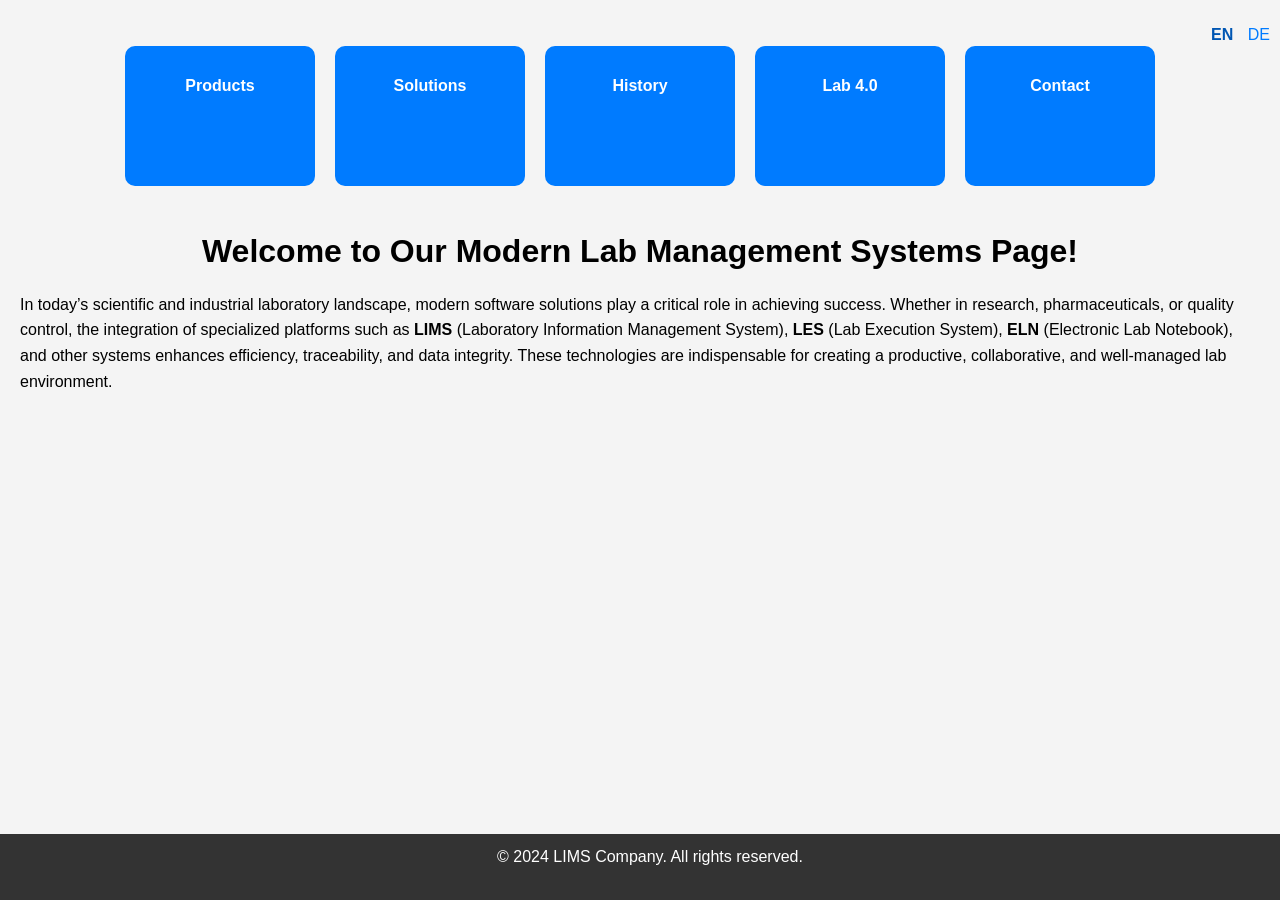
==== index.html @ 703a318d "Update index.html" ====
<!DOCTYPE html>
<html lang="en">
<head>
  <meta charset="UTF-8">
  <meta name="viewport" content="width=device-width, initial-scale=1.0">
  <meta name="description" content="Learn how modern lab systems like LIMS, LES, ELN, and others can enhance lab efficiency and data integrity.">
  <meta name="keywords" content="LIMS, Laboratory Information Management System, ELN, Electronic Lab Notebook, LES, Lab Execution System, SDMS, CDS, Lab efficiency, Data management, Lab 4.0">
  <title>Lab Management Systems (LIMS, LES, ELN and More)</title>
  <link href="style.css" rel="stylesheet" type="text/css" media="all">
</head>

<body>
  <!-- Language navbar -->
  <nav class="language-navbar">
    <ul>
      <li><a href="index.html" class="active">EN</a></li>
      <li><a href="index_DE.html">DE</a></li>
    </ul>
  </nav>

  <!-- Main navigation with tiles -->
  <nav class="main-navbar">
    <ul>
      <li><a href="products.html">Products</a></li>
      <li><a href="solutions.html">Solutions</a></li>
      <li><a href="history.html">History</a></li>
      <li><a href="lab4.html">Lab 4.0</a></li>
      <li><a href="contact.html">Contact</a></li>
    </ul>
  </nav>

  <h1>Welcome to Our Modern Lab Management Systems Page!</h1>
  
  <p>In today’s scientific and industrial laboratory landscape, modern software solutions play a critical role in achieving success. Whether in research, pharmaceuticals, or quality control, the integration of specialized platforms such as <strong>LIMS</strong> (Laboratory Information Management System), <strong>LES</strong> (Lab Execution System), <strong>ELN</strong> (Electronic Lab Notebook), and other systems enhances efficiency, traceability, and data integrity. These technologies are indispensable for creating a productive, collaborative, and well-managed lab environment.</p>
  
  <footer>
    <p>&copy; 2024 LIMS Company. All rights reserved.</p>
  </footer>
</body>
</html>
---- style.css ----
/* Basic page styling */
body {
  font-family: Arial, sans-serif;
  margin: 0;
  padding: 0;
  background-color: #f4f4f4;
}

h1, h2 {
  text-align: center;
}

p {
  margin: 0 20px 20px 20px;
  line-height: 1.6;
}

/* Language navbar styling */
.language-navbar {
  position: absolute;
  right: 10px;
  top: 10px;
}

.language-navbar ul {
  list-style-type: none;
  padding: 0;
}

.language-navbar li {
  display: inline;
  margin-left: 10px;
}

.language-navbar a {
  text-decoration: none;
  color: #007bff;
}

.language-navbar a.active {
  font-weight: bold;
  color: #0056b3;
}

/* Main navigation styling (square tiles) */
.main-navbar {
  display: flex;
  justify-content: center;
  margin: 20px 0;
}

.main-navbar ul {
  list-style-type: none;
  padding: 0;
  display: flex;
  flex-wrap: wrap;
  justify-content: center;
}

.main-navbar li {
  margin: 10px;
}

.main-navbar a {
  display: block;
  padding: 20px;
  background-color: #007bff;
  color: white;
  text-align: center;
  text-decoration: none;
  width: 150px;
  height: 100px;
  line-height: 2.5;
  border-radius: 10px;
  font-size: 16px;
  font-weight: bold;
  transition: background-color 0.3s ease;
}

.main-navbar a:hover {
  background-color: #0056b3;
}

/* Footer styling */
footer {
  text-align: center;
  padding: 10px;
  background-color: #333;
  color: white;
  position: fixed;
  bottom: 0;
  width: 100%;
}
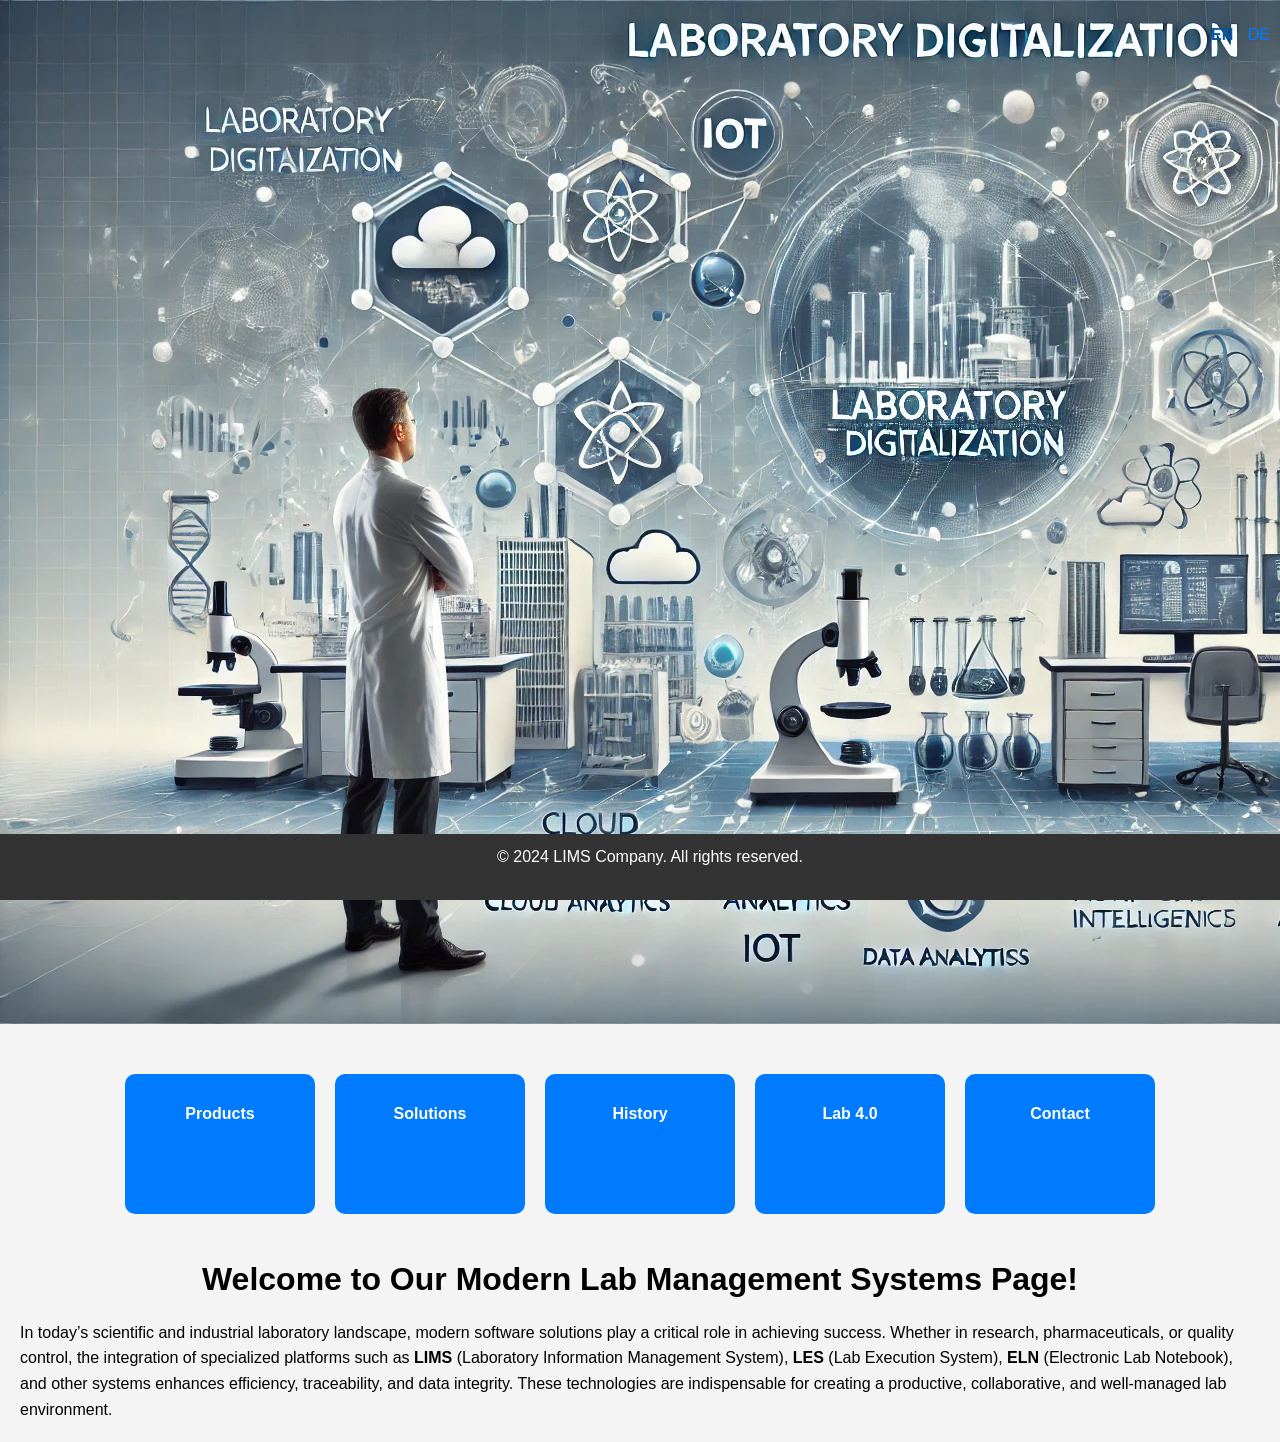
==== commit ba0836c1: "Update index.html" ====
--- a/index.html
+++ b/index.html
@@ -18,13 +18,18 @@
     </ul>
   </nav>
 
+  <!-- Insert Banner here -->
+  <header>
+    <img src="bannerDigitallabs4.0.webp" alt="Digital Labs 4.0 Banner" class="banner-image">
+  </header>
+
   <!-- Main navigation with tiles -->
   <nav class="main-navbar">
     <ul>
       <li><a href="products.html">Products</a></li>
       <li><a href="solutions.html">Solutions</a></li>
       <li><a href="history.html">History</a></li>
-      <li><a href="lab4.html">Lab 4.0</a></li>
+      <li><a href="lab4.0.html">Lab 4.0</a></li>
       <li><a href="contact.html">Contact</a></li>
     </ul>
   </nav>
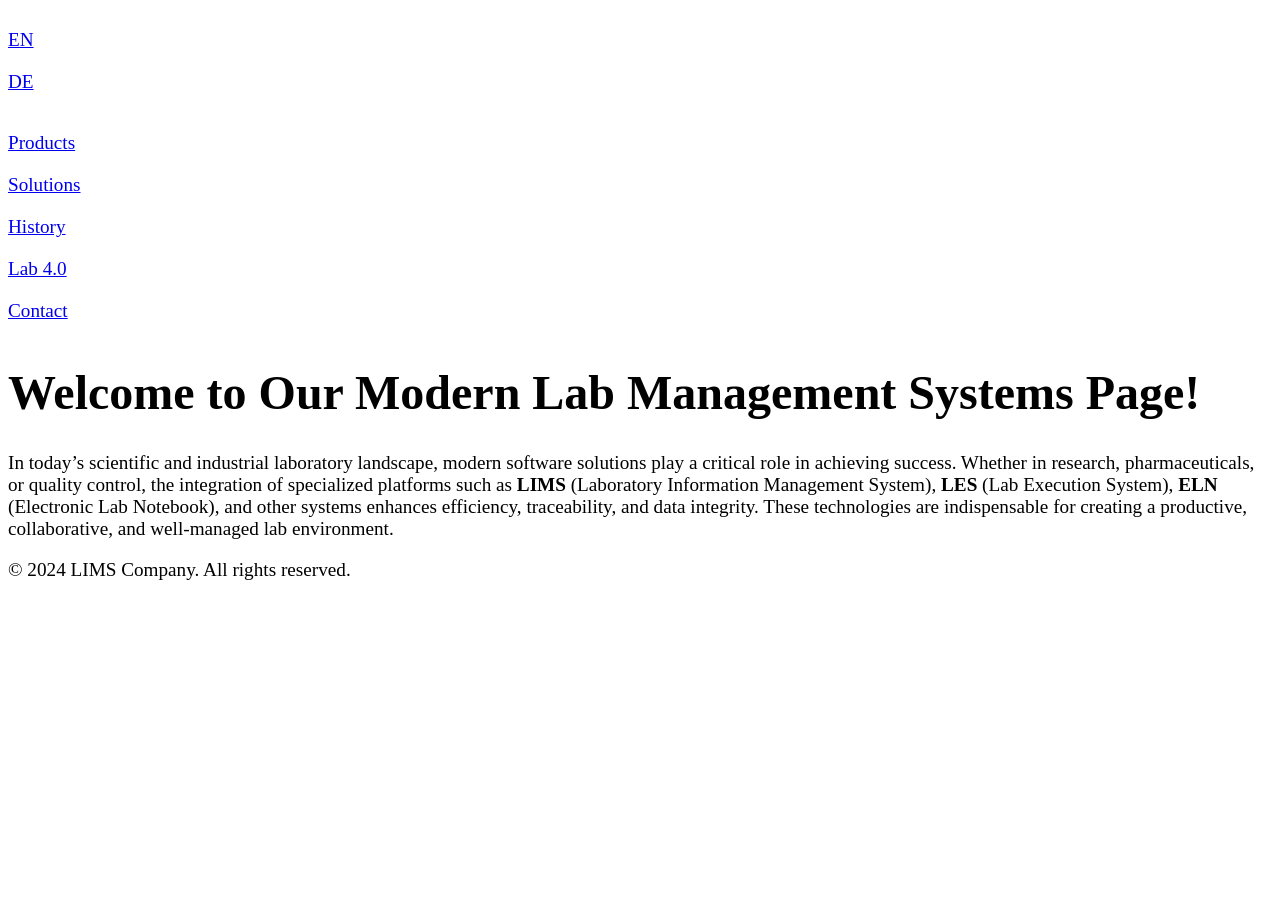
==== commit fc89a860: "Update index.html" ====
--- a/index.html
+++ b/index.html
@@ -18,18 +18,13 @@
     </ul>
   </nav>
 
-  <!-- Insert Banner here -->
-  <header>
-    <img src="bannerDigitallabs4.0.webp" alt="Digital Labs 4.0 Banner" class="banner-image">
-  </header>
-
   <!-- Main navigation with tiles -->
   <nav class="main-navbar">
     <ul>
       <li><a href="products.html">Products</a></li>
       <li><a href="solutions.html">Solutions</a></li>
       <li><a href="history.html">History</a></li>
-      <li><a href="lab4.0.html">Lab 4.0</a></li>
+      <li><a href="lab4.html">Lab 4.0</a></li>
       <li><a href="contact.html">Contact</a></li>
     </ul>
   </nav>
--- a/style.css
+++ b/style.css
@@ -1,93 +1,38 @@
-/* Basic page styling */
-body {
-  font-family: Arial, sans-serif;
-  margin: 0;
-  padding: 0;
-  background-color: #f4f4f4;
+/* Styling for the banner section with a background image */
+.banner-section {
+  position: relative;
+  background: url('bannerDigitallabs4.0.webp') no-repeat center center; /* Background image */
+  background-size: cover; /* Ensures the image covers the entire section */
+  color: white; /* Text color to ensure readability */
+  padding: 100px 20px; /* Adds spacing for content */
+  text-align: center;
+  z-index: 1;
 }
 
-h1, h2 {
-  text-align: center;
+.banner-section::before {
+  content: "";
+  position: absolute;
+  top: 0;
+  left: 0;
+  right: 0;
+  bottom: 0;
+  background-color: rgba(0, 0, 0, 0.5); /* Adds a semi-transparent overlay */
+  z-index: -1; /* Sends the overlay behind the content */
 }
 
-p {
-  margin: 0 20px 20px 20px;
-  line-height: 1.6;
+h1 {
+  font-size: 3em;
 }
 
-/* Language navbar styling */
-.language-navbar {
-  position: absolute;
-  right: 10px;
-  top: 10px;
+p, ul {
+  font-size: 1.2em;
 }
 
-.language-navbar ul {
+ul {
   list-style-type: none;
   padding: 0;
 }
 
-.language-navbar li {
-  display: inline;
-  margin-left: 10px;
+ul li {
+  padding: 10px 0;
 }
-
-.language-navbar a {
-  text-decoration: none;
-  color: #007bff;
-}
-
-.language-navbar a.active {
-  font-weight: bold;
-  color: #0056b3;
-}
-
-/* Main navigation styling (square tiles) */
-.main-navbar {
-  display: flex;
-  justify-content: center;
-  margin: 20px 0;
-}
-
-.main-navbar ul {
-  list-style-type: none;
-  padding: 0;
-  display: flex;
-  flex-wrap: wrap;
-  justify-content: center;
-}
-
-.main-navbar li {
-  margin: 10px;
-}
-
-.main-navbar a {
-  display: block;
-  padding: 20px;
-  background-color: #007bff;
-  color: white;
-  text-align: center;
-  text-decoration: none;
-  width: 150px;
-  height: 100px;
-  line-height: 2.5;
-  border-radius: 10px;
-  font-size: 16px;
-  font-weight: bold;
-  transition: background-color 0.3s ease;
-}
-
-.main-navbar a:hover {
-  background-color: #0056b3;
-}
-
-/* Footer styling */
-footer {
-  text-align: center;
-  padding: 10px;
-  background-color: #333;
-  color: white;
-  position: fixed;
-  bottom: 0;
-  width: 100%;
-}
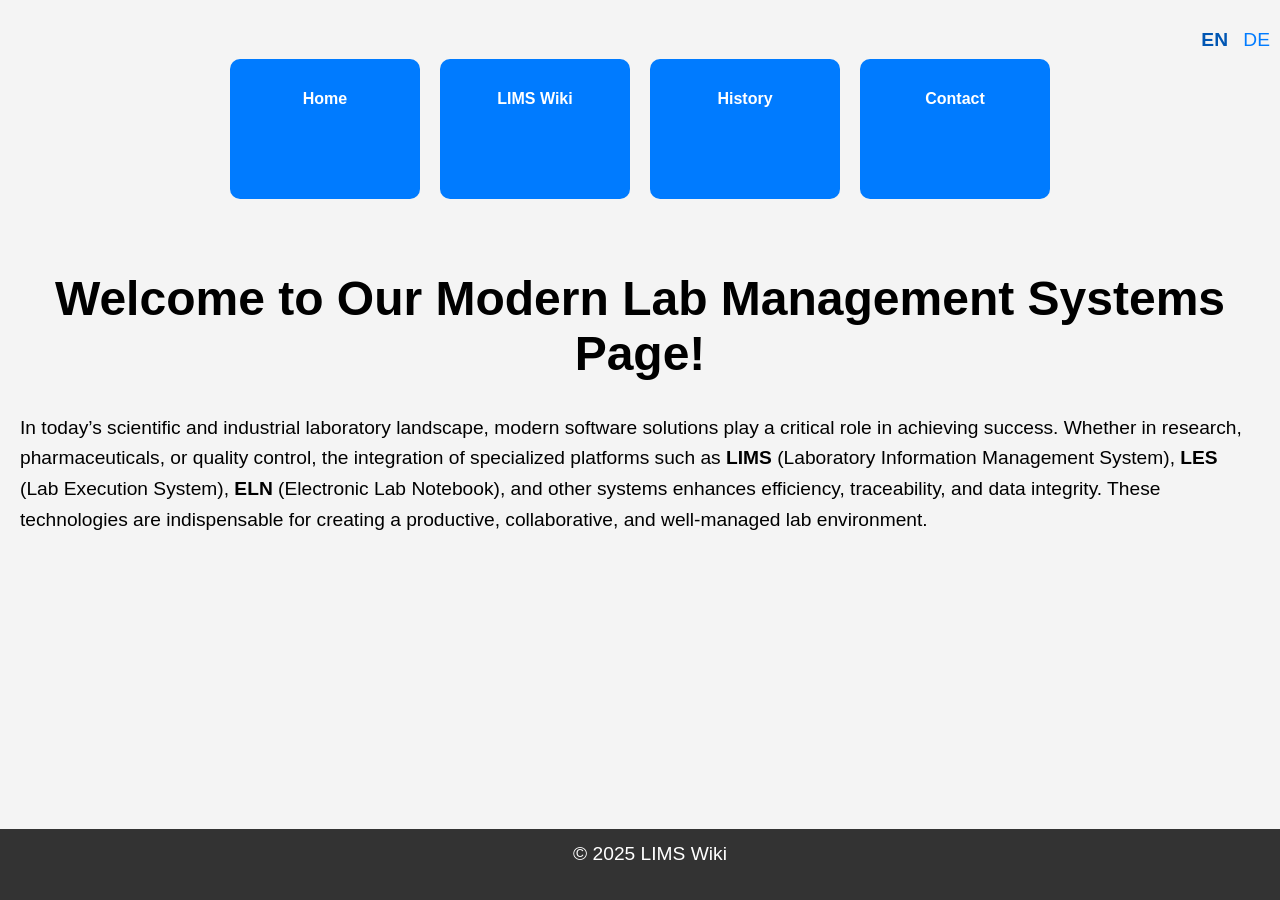
==== commit 8b50ca9c: "major change" ====
--- a/index.html
+++ b/index.html
@@ -21,10 +21,9 @@
   <!-- Main navigation with tiles -->
   <nav class="main-navbar">
     <ul>
-      <li><a href="products.html">Products</a></li>
-      <li><a href="solutions.html">Solutions</a></li>
+      <li><a href="index.html" class="active">Home</a></li>
+      <li><a href="limsWiki.html">LIMS Wiki</a></li>
       <li><a href="history.html">History</a></li>
-      <li><a href="lab4.html">Lab 4.0</a></li>
       <li><a href="contact.html">Contact</a></li>
     </ul>
   </nav>
@@ -34,7 +33,7 @@
   <p>In today’s scientific and industrial laboratory landscape, modern software solutions play a critical role in achieving success. Whether in research, pharmaceuticals, or quality control, the integration of specialized platforms such as <strong>LIMS</strong> (Laboratory Information Management System), <strong>LES</strong> (Lab Execution System), <strong>ELN</strong> (Electronic Lab Notebook), and other systems enhances efficiency, traceability, and data integrity. These technologies are indispensable for creating a productive, collaborative, and well-managed lab environment.</p>
   
   <footer>
-    <p>&copy; 2024 LIMS Company. All rights reserved.</p>
+    <p>&copy; 2025 LIMS Wiki</p>
   </footer>
 </body>
-</html>
+</html>
--- a/style.css
+++ b/style.css
@@ -1,11 +1,93 @@
-/* Styling for the banner section with a background image */
+/* Basic page styling */
+body {
+  font-family: Arial, sans-serif;
+  margin: 0;
+  padding: 0;
+  background-color: #f4f4f4;
+}
+
+h1, h2 {
+  text-align: center;
+}
+
+p {
+  margin: 0 20px 20px 20px;
+  line-height: 1.6;
+}
+
+/* Language navbar styling */
+.language-navbar {
+  position: absolute;
+  right: 10px;
+  top: 10px;
+}
+
+.language-navbar ul {
+  list-style-type: none;
+  padding: 0;
+}
+
+.language-navbar li {
+  display: inline;
+  margin-left: 10px;
+}
+
+.language-navbar a {
+  text-decoration: none;
+  color: #007bff;
+}
+
+.language-navbar a.active {
+  font-weight: bold;
+  color: #0056b3;
+}
+
+/* Main navigation styling (square tiles) */
+.main-navbar {
+  display: flex;
+  justify-content: center;
+  margin: 20px 0;
+}
+
+.main-navbar ul {
+  list-style-type: none;
+  padding: 0;
+  display: flex;
+  flex-wrap: wrap;
+  justify-content: center;
+}
+
+.main-navbar li {
+  margin: 10px;
+}
+
+.main-navbar a {
+  display: block;
+  padding: 20px;
+  background-color: #007bff;
+  color: white;
+  text-align: center;
+  text-decoration: none;
+  width: 150px;
+  height: 100px;
+  line-height: 2.5;
+  border-radius: 10px;
+  font-size: 16px;
+  font-weight: bold;
+  transition: background-color 0.3s ease;
+}
+
+.main-navbar a:hover {
+  background-color: #0056b3;
+}
+
+/* Banner section styling */
 .banner-section {
   position: relative;
   background: url('bannerDigitallabs4.0.webp') no-repeat center center; /* Background image */
   background-size: cover; /* Ensures the image covers the entire section */
-  color: white; /* Text color to ensure readability */
-  padding: 100px 20px; /* Adds spacing for content */
-  text-align: center;
+  color: white; /* White text for readability */
+  padding: 100px 20px; /* Adds padding for text */
   z-index: 1;
 }
 
@@ -16,8 +98,8 @@
   left: 0;
   right: 0;
   bottom: 0;
-  background-color: rgba(0, 0, 0, 0.5); /* Adds a semi-transparent overlay */
-  z-index: -1; /* Sends the overlay behind the content */
+  background-color: rgba(0, 0, 0, 0.3); /* Transparent overlay over the image */
+  z-index: -1; /* Behind the text */
 }
 
 h1 {
@@ -36,3 +118,14 @@
 ul li {
   padding: 10px 0;
 }
+
+/* Footer styling */
+footer {
+  text-align: center;
+  padding: 10px;
+  background-color: #333;
+  color: white;
+  position: fixed;
+  bottom: 0;
+  width: 100%;
+}
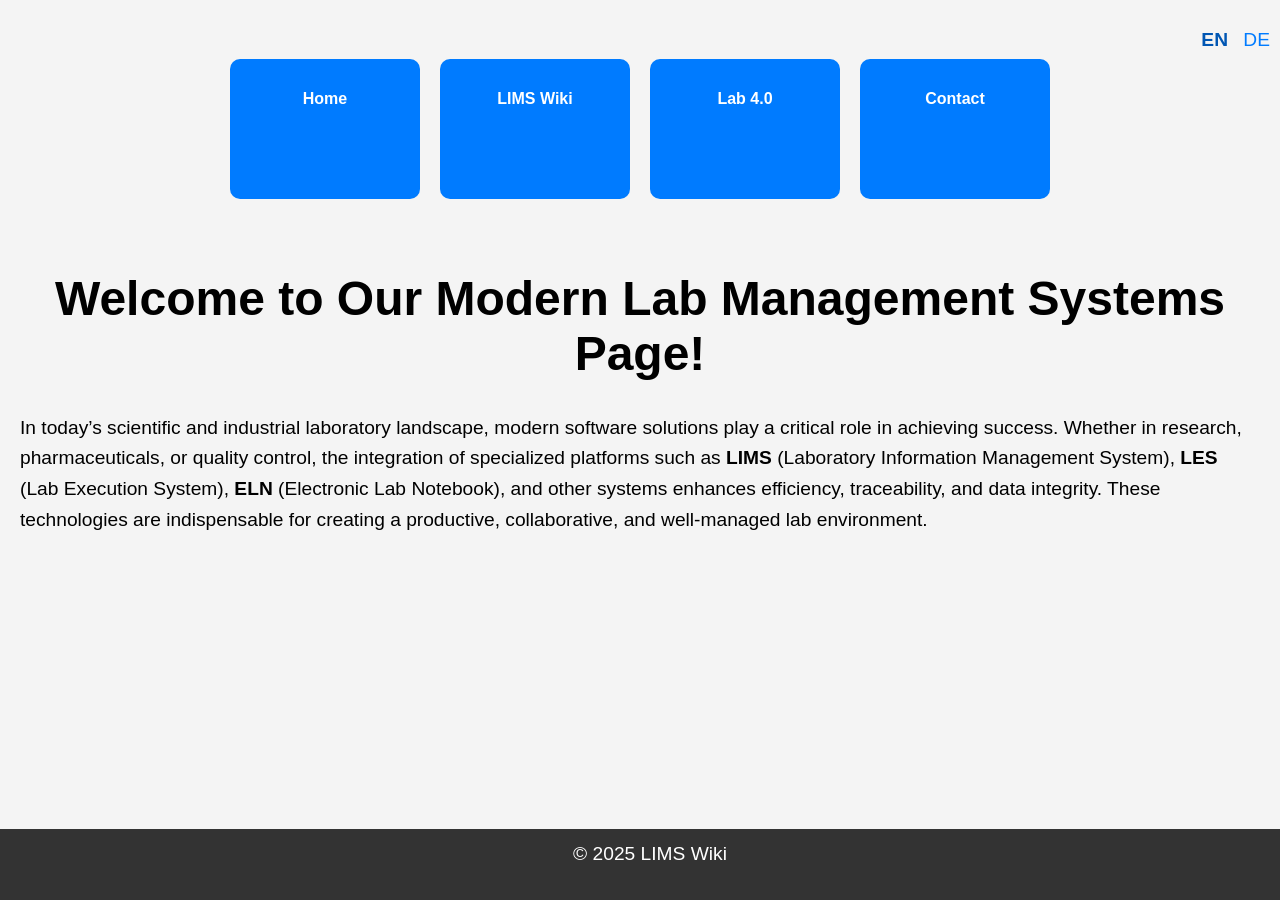
==== commit e69bd8b3: "minor changes" ====
--- a/index.html
+++ b/index.html
@@ -21,9 +21,9 @@
   <!-- Main navigation with tiles -->
   <nav class="main-navbar">
     <ul>
-      <li><a href="index.html" class="active">Home</a></li>
+      <li><a href="index.html" class="active">Home</a></li>      
       <li><a href="limsWiki.html">LIMS Wiki</a></li>
-      <li><a href="history.html">History</a></li>
+      <li><a href="lab4.html">Lab 4.0</a></li>
       <li><a href="contact.html">Contact</a></li>
     </ul>
   </nav>
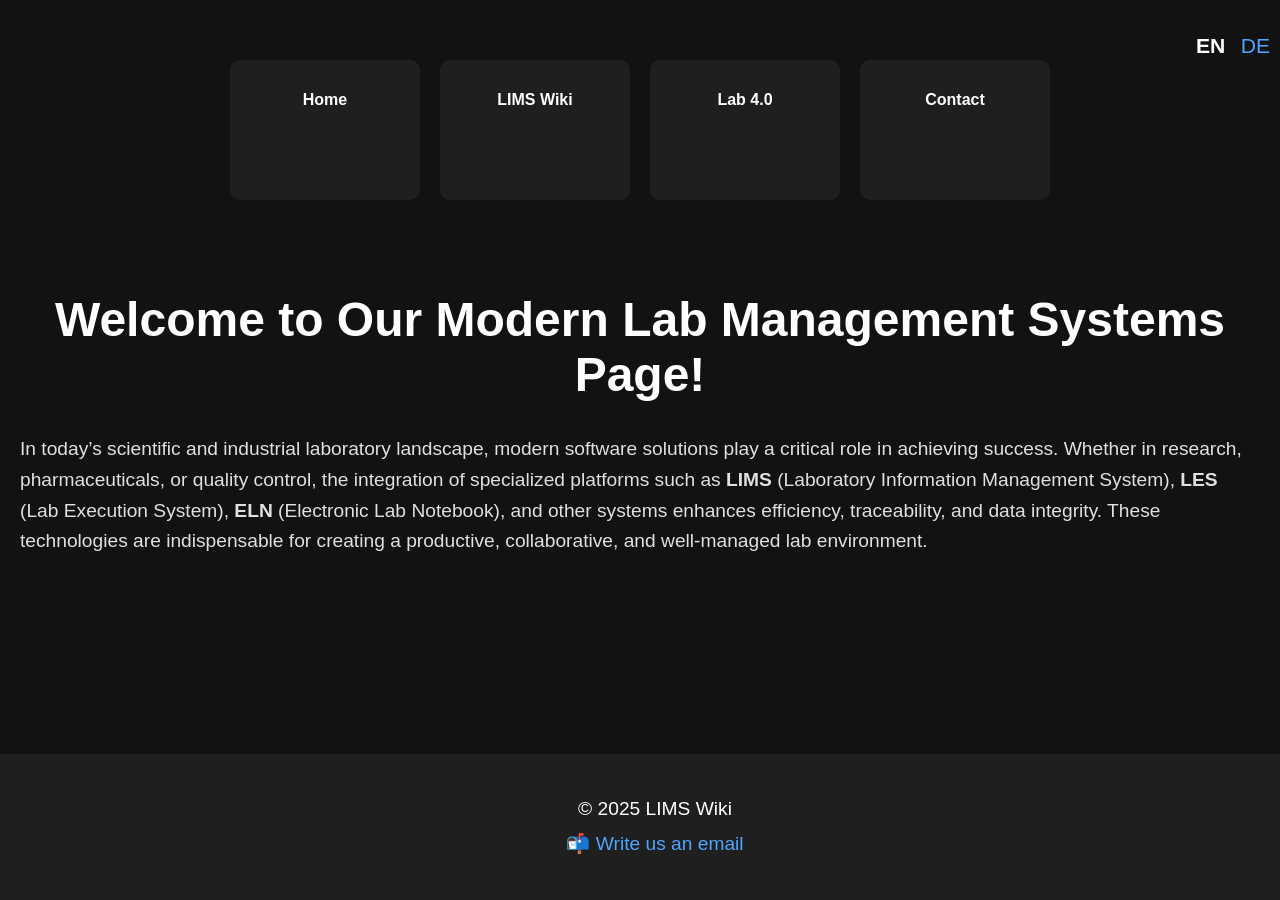
==== commit 8631e76a: "footer new" ====
--- a/index.html
+++ b/index.html
@@ -33,7 +33,14 @@
   <p>In today’s scientific and industrial laboratory landscape, modern software solutions play a critical role in achieving success. Whether in research, pharmaceuticals, or quality control, the integration of specialized platforms such as <strong>LIMS</strong> (Laboratory Information Management System), <strong>LES</strong> (Lab Execution System), <strong>ELN</strong> (Electronic Lab Notebook), and other systems enhances efficiency, traceability, and data integrity. These technologies are indispensable for creating a productive, collaborative, and well-managed lab environment.</p>
   
   <footer>
-    <p>&copy; 2025 LIMS Wiki</p>
+    <div style="text-align: center; padding: 20px; background-color: #1f1f1f; color: #ffffff;">
+      <p style="margin: 5px 0;">&copy; 2025 LIMS Wiki</p>
+      <p style="margin: 5px 0;">
+        📬 <a href="mailto:digitallabs4.0@gmail.com" style="color: #4da6ff; text-decoration: none;">
+          Write us an email
+        </a>
+      </p>
+    </div>
   </footer>
 </body>
 </html>
--- a/style.css
+++ b/style.css
@@ -1,13 +1,15 @@
-/* Basic page styling */
+/* Basic dark theme styling */
 body {
   font-family: Arial, sans-serif;
   margin: 0;
   padding: 0;
-  background-color: #f4f4f4;
+  background-color: #121212;
+  color: #e0e0e0;
 }
 
 h1, h2 {
   text-align: center;
+  color: #ffffff;
 }
 
 p {
@@ -34,12 +36,12 @@
 
 .language-navbar a {
   text-decoration: none;
-  color: #007bff;
+  color: #4da6ff;
 }
 
 .language-navbar a.active {
   font-weight: bold;
-  color: #0056b3;
+  color: #ffffff;
 }
 
 /* Main navigation styling (square tiles) */
@@ -64,7 +66,7 @@
 .main-navbar a {
   display: block;
   padding: 20px;
-  background-color: #007bff;
+  background-color: #1f1f1f;
   color: white;
   text-align: center;
   text-decoration: none;
@@ -78,16 +80,16 @@
 }
 
 .main-navbar a:hover {
-  background-color: #0056b3;
+  background-color: #4da6ff;
 }
 
 /* Banner section styling */
 .banner-section {
   position: relative;
-  background: url('bannerDigitallabs4.0.webp') no-repeat center center; /* Background image */
-  background-size: cover; /* Ensures the image covers the entire section */
-  color: white; /* White text for readability */
-  padding: 100px 20px; /* Adds padding for text */
+  background: url('bannerDigitallabs4.0.webp') no-repeat center center;
+  background-size: cover;
+  color: white;
+  padding: 100px 20px;
   z-index: 1;
 }
 
@@ -98,8 +100,8 @@
   left: 0;
   right: 0;
   bottom: 0;
-  background-color: rgba(0, 0, 0, 0.3); /* Transparent overlay over the image */
-  z-index: -1; /* Behind the text */
+  background-color: rgba(0, 0, 0, 0.6);
+  z-index: -1;
 }
 
 h1 {
@@ -110,22 +112,81 @@
   font-size: 1.2em;
 }
 
-ul {
-  list-style-type: none;
-  padding: 0;
+ul li {
+  padding: 10px 0;
+  font-size: 1.1em;
+  line-height: 1.5;
 }
 
-ul li {
-  padding: 10px 0;
+ul li strong {
+  font-weight: bold;
+  color: #4da6ff; /* Optional: Adds a color to highlight bold text */
 }
 
 /* Footer styling */
 footer {
   text-align: center;
   padding: 10px;
-  background-color: #333;
+  background-color: #1f1f1f;
   color: white;
   position: fixed;
   bottom: 0;
   width: 100%;
 }
+
+
+/* Fix for list styling */
+ul {
+  list-style-type: none;
+  padding-left: 20px;
+  margin: 20px 0;
+}
+
+ul li {
+  padding: 10px 0;
+  font-size: 1.1em;
+  line-height: 1.5;
+}
+
+ul li strong {
+  font-weight: bold;
+  color: #4da6ff; /* Optional: Adds a color to highlight bold text */
+}
+
+.accordion {
+  background-color: #333;
+  color: white;
+  padding: 10px;
+  width: 100%;
+  text-align: left;
+  border: none;
+  cursor: pointer;
+}
+.panel {
+  display: none;
+  padding: 10px;
+  background-color: #222;
+}
+
+/* Ensure the footer stays at the bottom */
+html, body {
+  height: 100%;
+  margin: 0;
+  padding: 0;
+  display: flex;
+  flex-direction: column;
+}
+
+main {
+  flex: 1;
+  padding-bottom: 20px; /* Adds space between content and footer */
+}
+
+footer {
+  background-color: #1f1f1f;
+  color: white;
+  text-align: center;
+  padding: 15px;
+  width: 100%;
+  margin-top: auto;
+}
